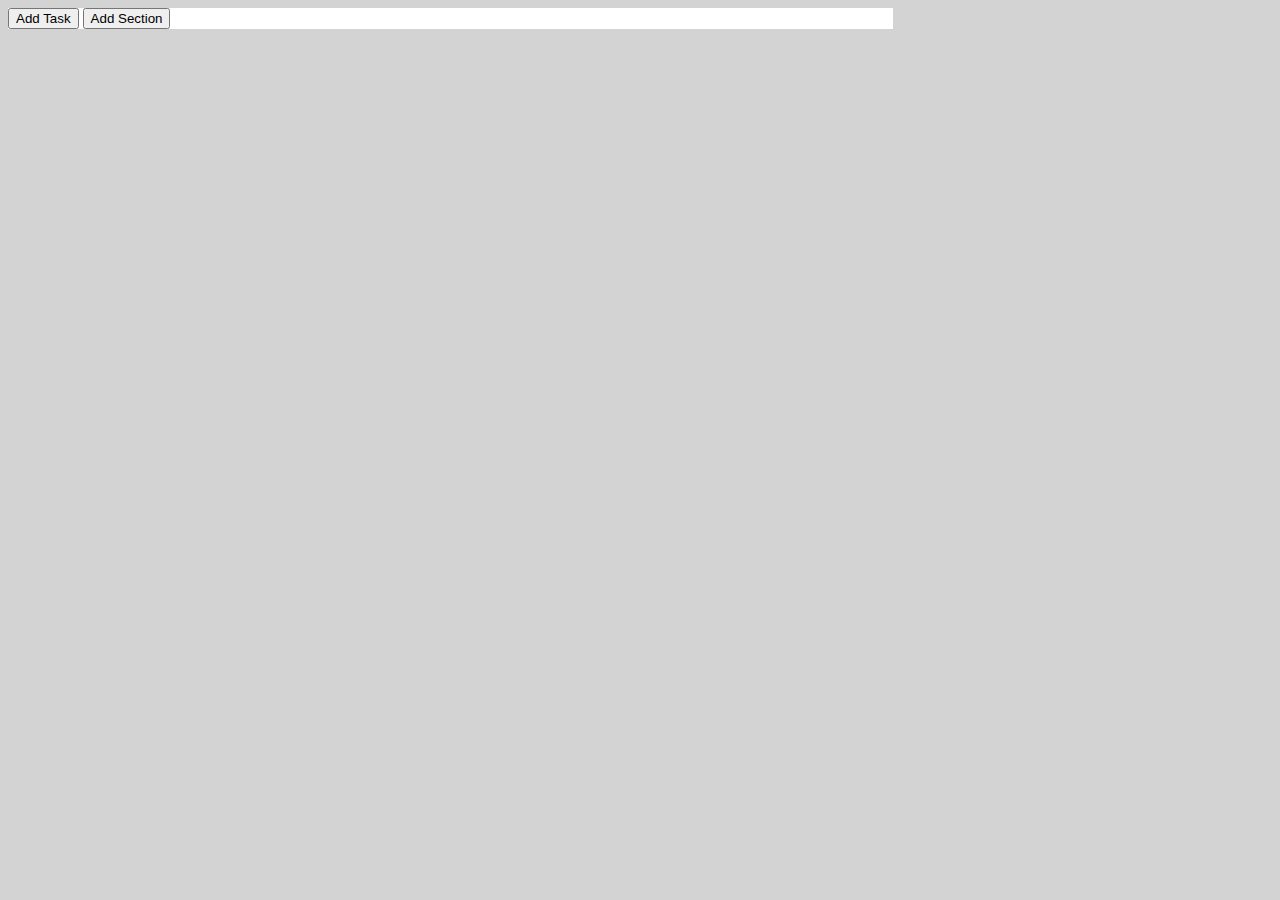
==== index.html @ a4cc9bf1 "Initial commit" ====
<!DOCTYPE html>
<html lang="en">
<head>
    <meta charset="UTF-8">
    <meta http-equiv="X-UA-Compatible" content="IE=edge">
    <meta name="viewport" content="width=device-width, initial-scale=1.0">
    <title>Toboolist</title>
    <link rel="stylesheet" href="./css/style.css">
</head>
<body>
    
    <div class="container">
        <header id="site_header">
            <button class="add">Add Task</button>
            <button class="add">Add Section</button>
            <!-- /.add -->
            
        </header>
        <!-- /#site_header -->

        <main id="site_main"></main>
        <!-- /#site_main -->
        

    </div>

</body>
</html>
---- css/style.css ----
body{
    background-color:  lightgrey;
}

.container{
    width: 70%;
    background-color: white;
}

header{
    border-bottom: 1 px solid lightgrey;
}
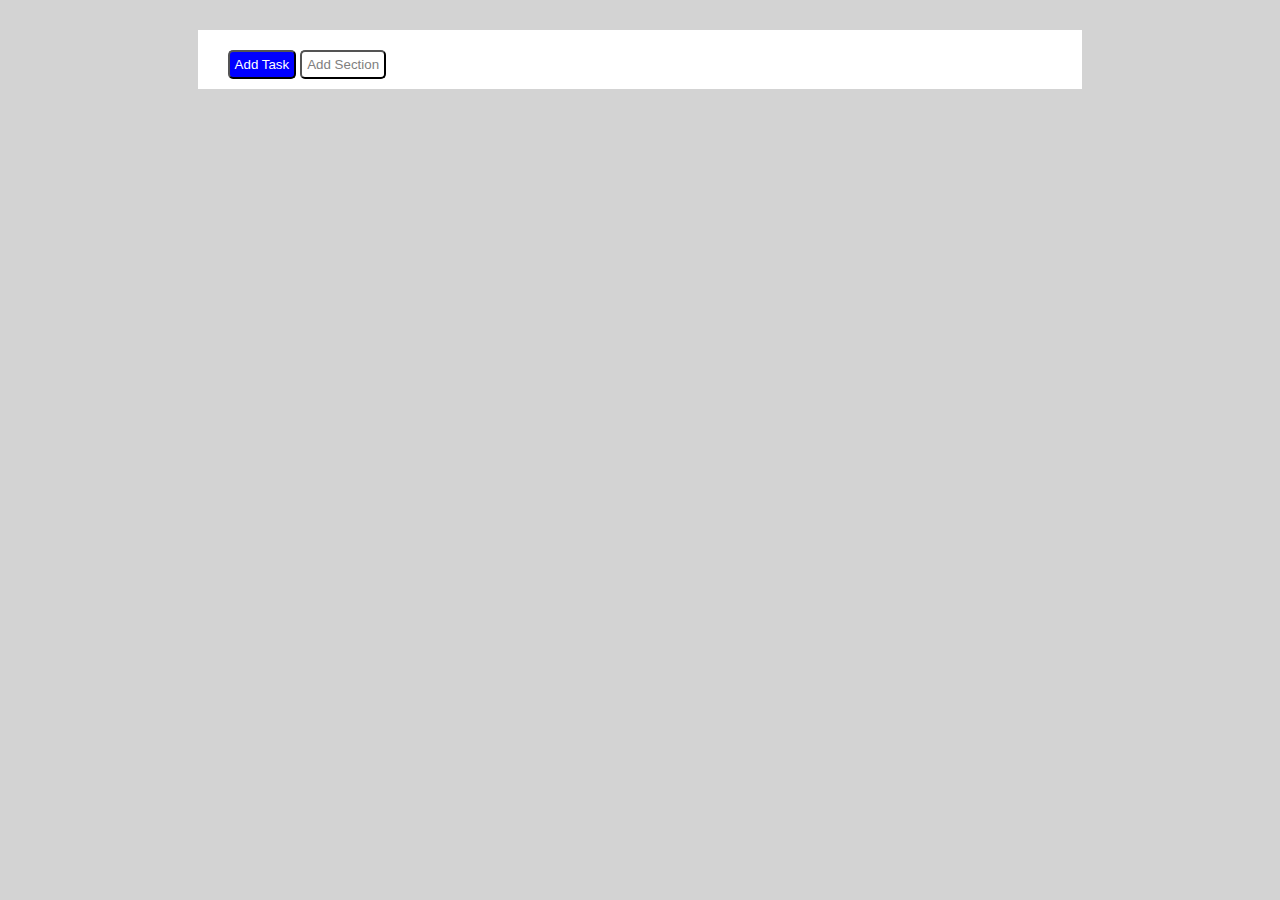
==== commit 23dec519: "add header" ====
--- a/index.html
+++ b/index.html
@@ -11,8 +11,8 @@
     
     <div class="container">
         <header id="site_header">
-            <button class="add">Add Task</button>
-            <button class="add">Add Section</button>
+            <button class="add task">Add Task</button>
+            <button class="add section">Add Section</button>
             <!-- /.add -->
             
         </header>
--- a/css/style.css
+++ b/css/style.css
@@ -5,8 +5,27 @@
 .container{
     width: 70%;
     background-color: white;
+    margin: 0 auto;
 }
 
 header{
     border-bottom: 1 px solid lightgrey;
+    margin: 30px;
+}
+
+.add{
+    padding: 5px;
+    margin-top: 20px;
+    margin-bottom: 10px;
+    border-radius: 5px;
+}
+
+.task{
+    background-color: blue;
+    color: white;
+}
+
+.section{
+    background-color: white;
+    color: grey;
 }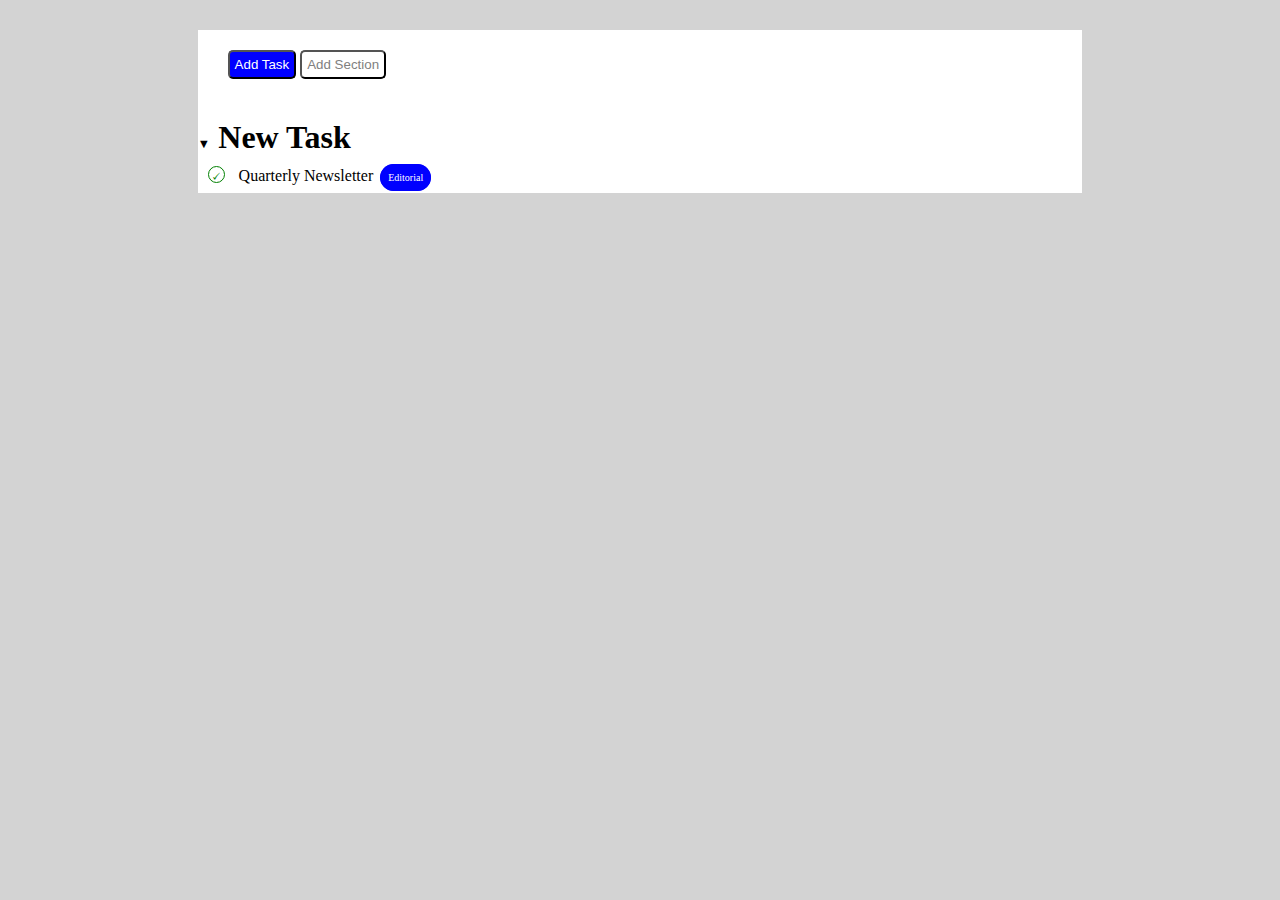
==== commit f7c90d65: "add section new task" ====
--- a/index.html
+++ b/index.html
@@ -13,12 +13,38 @@
         <header id="site_header">
             <button class="add task">Add Task</button>
             <button class="add section">Add Section</button>
-            <!-- /.add -->
-            
+            <!-- /.add -->       
         </header>
         <!-- /#site_header -->
 
-        <main id="site_main"></main>
+        <main id="site_main">
+            <section id="new_task">
+                <h1>
+                    <span class="select">&#x25BC;</span>
+                     New Task
+                </h1>
+
+                <div id="choice"> 
+                    <span class="check"> 
+                        <span class="icon">
+                            &#128504;
+                        </span>
+                       
+                    </span> 
+                    Quarterly Newsletter 
+                    <bu class="button_dimension blue"> Editorial</bu>
+                </div>
+
+            </section>
+            <!-- /#new_task -->
+
+            <section id="today"></section>
+            <!-- /#today -->
+
+            <section id="upcoming"></section>
+            <!-- /#upcoming -->
+
+        </main>
         <!-- /#site_main -->
         
 
--- a/css/style.css
+++ b/css/style.css
@@ -7,12 +7,13 @@
     background-color: white;
     margin: 0 auto;
 }
-
+    /* Header */
 header{
     border-bottom: 1 px solid lightgrey;
     margin: 30px;
 }
 
+/* Button */
 .add{
     padding: 5px;
     margin-top: 20px;
@@ -28,4 +29,46 @@
 .section{
     background-color: white;
     color: grey;
+}
+/* /Button */
+
+
+/* Main */
+h1{
+    margin-bottom: 0;
+}
+
+.select{
+    font-size: 0.8rem;
+}
+
+.check{
+    color: green;
+    border: 1px solid green;
+    border-radius: 50%;
+    text-align: center;
+    display: inline-block;
+    width: 15px;
+    height: 15px;
+    margin: 10px;
+}
+
+.icon{
+    font-size: 14px;
+    vertical-align: middle;
+    line-height: 1;
+}
+
+.choice{
+    font-size: 1.5rem;
+}
+
+.button_dimension{
+    background-color: blue;
+    color: white;
+    border: 1px solid blue;
+    border-radius: 25px;
+    padding: 7px;
+    font-size: 10px;
+    margin-left: 3px;
 }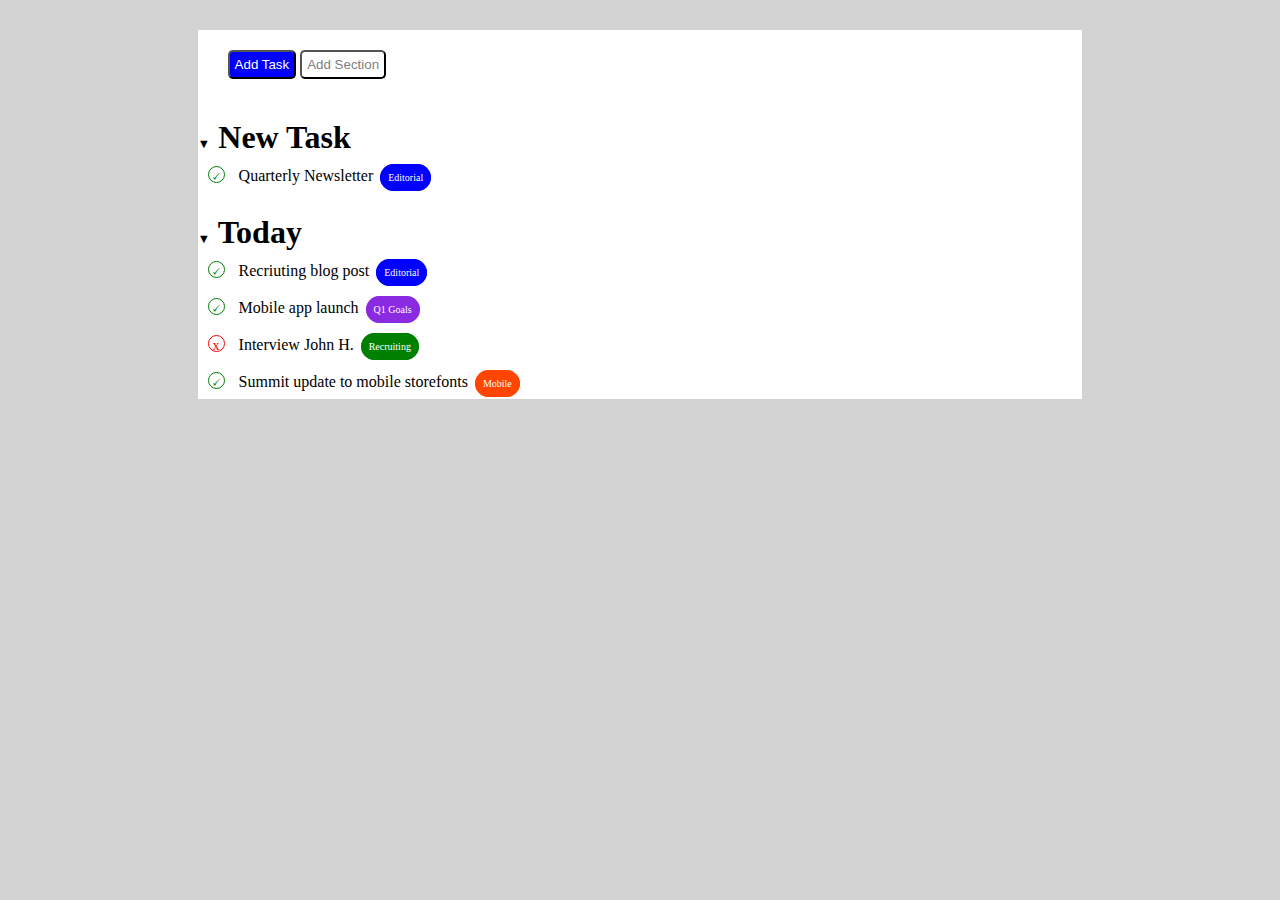
==== commit 14180f26: "add section today" ====
--- a/index.html
+++ b/index.html
@@ -38,7 +38,59 @@
             </section>
             <!-- /#new_task -->
 
-            <section id="today"></section>
+            <section id="today">
+                <h1>
+                    <span class="select">&#x25BC;</span>
+                    Today
+                </h1>
+                
+               
+                <div id="choice">
+                    <span class="check">
+                        <span class="icon">
+                            &#128504;
+                        </span>
+                
+                    </span>
+                    Recriuting blog post
+                    <bu class="button_dimension blue"> Editorial</bu>
+                </div>
+
+                <div id="choice">
+                    <span class="check">
+                        <span class="icon">
+                            &#128504;
+                        </span>
+                
+                    </span>
+                    Mobile app launch
+                    <bu class="button_dimension purple"> Q1 Goals</bu>
+                </div>
+
+                <div id="choice">
+                    <span class="delete">
+                        <span class="icon">
+                            x
+                        </span>
+                
+                    </span>
+                    Interview John H.
+                    <bu class="button_dimension green"> Recruiting</bu>
+                </div>
+
+                <div id="choice">
+                    <span class="check">
+                        <span class="icon">
+                            &#128504;
+                        </span>
+                
+                    </span>
+                    Summit update to mobile storefonts
+                    <bu class="button_dimension orange"> Mobile</bu>
+                </div>
+
+
+            </section>
             <!-- /#today -->
 
             <section id="upcoming"></section>
--- a/css/style.css
+++ b/css/style.css
@@ -53,6 +53,19 @@
     margin: 10px;
 }
 
+.delete{
+    color: red;
+    border: 1px solid red;
+    border-radius: 50%;
+    text-align: center;
+    display: inline-block;
+    width: 15px;
+    height: 15px;
+    margin: 10px;
+}
+    
+
+
 .icon{
     font-size: 14px;
     vertical-align: middle;
@@ -64,11 +77,32 @@
 }
 
 .button_dimension{
-    background-color: blue;
-    color: white;
-    border: 1px solid blue;
     border-radius: 25px;
     padding: 7px;
     font-size: 10px;
     margin-left: 3px;
+}
+
+.blue{
+    background-color: blue;
+    color: white;
+    border: 1px solid blue;
+}
+
+.purple{
+    background-color: blueviolet;
+    color: white;
+    border: 1px solid blueviolet;
+}
+
+.green{
+    background-color: green;
+    color: white;
+    border: 1px solid green;
+}
+
+.orange{
+    background-color: orangered;
+    color: white;
+    border: 1px solid orangered;
 }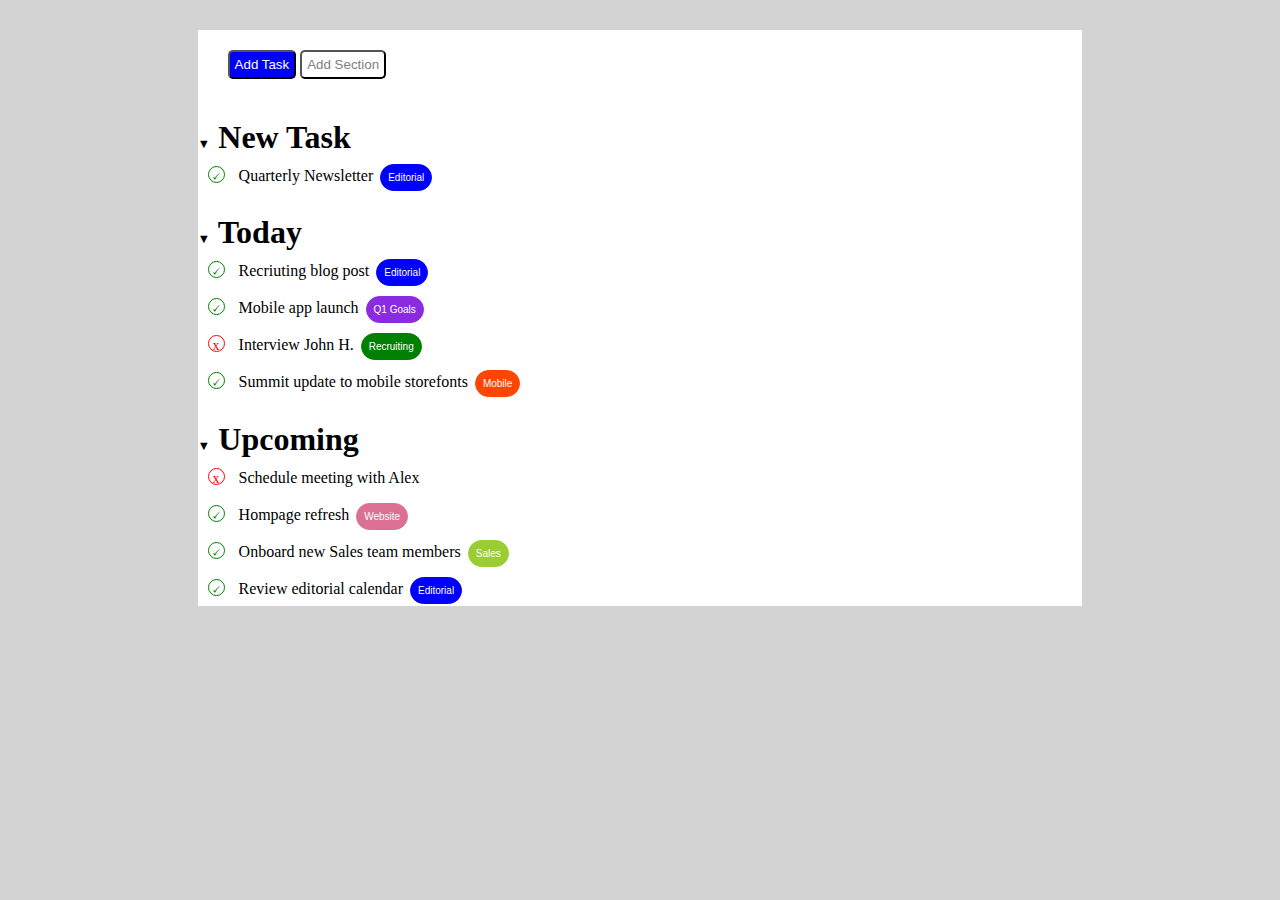
==== commit f856833b: "add section upcoming" ====
--- a/index.html
+++ b/index.html
@@ -32,7 +32,7 @@
                        
                     </span> 
                     Quarterly Newsletter 
-                    <bu class="button_dimension blue"> Editorial</bu>
+                    <button class="button_dimension blue"> Editorial</button>
                 </div>
 
             </section>
@@ -53,7 +53,7 @@
                 
                     </span>
                     Recriuting blog post
-                    <bu class="button_dimension blue"> Editorial</bu>
+                    <button class="button_dimension blue"> Editorial</button>
                 </div>
 
                 <div id="choice">
@@ -64,7 +64,7 @@
                 
                     </span>
                     Mobile app launch
-                    <bu class="button_dimension purple"> Q1 Goals</bu>
+                    <button class="button_dimension purple"> Q1 Goals</button>
                 </div>
 
                 <div id="choice">
@@ -75,7 +75,7 @@
                 
                     </span>
                     Interview John H.
-                    <bu class="button_dimension green"> Recruiting</bu>
+                    <button class="button_dimension green"> Recruiting</button>
                 </div>
 
                 <div id="choice">
@@ -86,14 +86,63 @@
                 
                     </span>
                     Summit update to mobile storefonts
-                    <bu class="button_dimension orange"> Mobile</bu>
+                    <button class="button_dimension orange"> Mobile</button>
                 </div>
 
 
             </section>
             <!-- /#today -->
 
-            <section id="upcoming"></section>
+            <section id="upcoming">
+                <h1>
+                    <span class="select">&#x25BC;</span>
+                    Upcoming
+                </h1>
+
+                <div id="choice">
+                    <span class="delete">
+                        <span class="icon">
+                            x
+                        </span>
+                
+                    </span>
+                    Schedule meeting with Alex
+                </div>
+                
+                
+                <div id="choice">
+                    <span class="check">
+                        <span class="icon">
+                            &#128504;
+                        </span>
+                
+                    </span>
+                    Hompage refresh
+                    <button class="button_dimension pink"> Website</button>
+                </div>
+                
+                <div id="choice">
+                    <span class="check">
+                        <span class="icon">
+                            &#128504;
+                        </span>
+                
+                    </span>
+                    Onboard new Sales team members
+                    <button class="button_dimension yellow"> Sales</button>
+                </div>
+                
+                <div id="choice">
+                    <span class="check">
+                        <span class="icon">
+                            &#128504;
+                        </span>
+                
+                    </span>
+                    Review editorial calendar
+                    <button class="button_dimension blue"> Editorial</button>
+                </div>
+            </section>
             <!-- /#upcoming -->
 
         </main>
--- a/css/style.css
+++ b/css/style.css
@@ -105,4 +105,16 @@
     background-color: orangered;
     color: white;
     border: 1px solid orangered;
+}
+
+.pink{
+    background-color: palevioletred;
+    color: white;
+    border: 1px solid palevioletred;
+}
+
+.yellow{
+    background-color: yellowgreen;
+    color: white;
+    border: 1px solid yellowgreen;
 }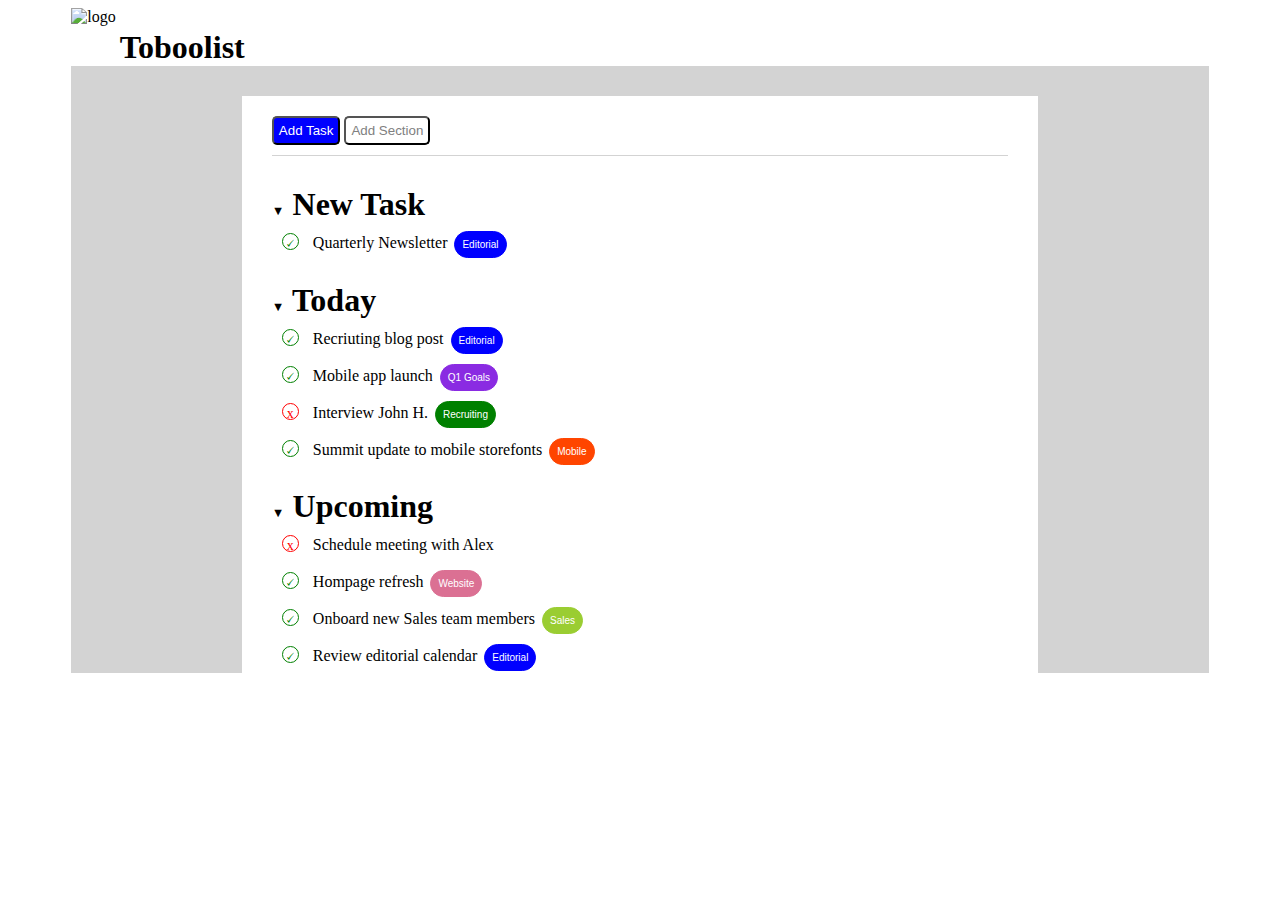
==== commit ba933ace: "add logo" ====
--- a/index.html
+++ b/index.html
@@ -8,148 +8,159 @@
     <link rel="stylesheet" href="./css/style.css">
 </head>
 <body>
+
+    <div id="container">
+        <div id="logo">
+            <img class="logo_img"
+                src="https://yt3.ggpht.com/ytc/AKedOLTO2XVhtyMr24Dnz6QJ-Lsj_05XHim-qMoF6PRc=s900-c-k-c0x00ffffff-no-rj" alt="logo">
+            <h1 id="title">Toboolist</h1>    
+
+        </div>
+        
+        <div class="contain">
+            <header id="site_header">
+                <button class="add task">Add Task</button>
+                <button class="add section">Add Section</button>
+                <!-- /.add -->       
+            </header>
+            <!-- /#site_header -->
     
-    <div class="container">
-        <header id="site_header">
-            <button class="add task">Add Task</button>
-            <button class="add section">Add Section</button>
-            <!-- /.add -->       
-        </header>
-        <!-- /#site_header -->
-
-        <main id="site_main">
-            <section id="new_task">
-                <h1>
-                    <span class="select">&#x25BC;</span>
-                     New Task
-                </h1>
-
-                <div id="choice"> 
-                    <span class="check"> 
-                        <span class="icon">
-                            &#128504;
+            <main id="site_main">
+                <section id="new_task">
+                    <h1>
+                        <span class="select">&#x25BC;</span>
+                         New Task
+                    </h1>
+    
+                    <div id="choice"> 
+                        <span class="check"> 
+                            <span class="icon">
+                                &#128504;
+                            </span>
+                           
+                        </span> 
+                        Quarterly Newsletter 
+                        <button class="button_dimension blue"> Editorial</button>
+                    </div>
+    
+                </section>
+                <!-- /#new_task -->
+    
+                <section id="today">
+                    <h1>
+                        <span class="select">&#x25BC;</span>
+                        Today
+                    </h1>
+                    
+                   
+                    <div id="choice">
+                        <span class="check">
+                            <span class="icon">
+                                &#128504;
+                            </span>
+                    
                         </span>
-                       
-                    </span> 
-                    Quarterly Newsletter 
-                    <button class="button_dimension blue"> Editorial</button>
-                </div>
-
-            </section>
-            <!-- /#new_task -->
-
-            <section id="today">
-                <h1>
-                    <span class="select">&#x25BC;</span>
-                    Today
-                </h1>
-                
-               
-                <div id="choice">
-                    <span class="check">
-                        <span class="icon">
-                            &#128504;
+                        Recriuting blog post
+                        <button class="button_dimension blue"> Editorial</button>
+                    </div>
+    
+                    <div id="choice">
+                        <span class="check">
+                            <span class="icon">
+                                &#128504;
+                            </span>
+                    
                         </span>
-                
-                    </span>
-                    Recriuting blog post
-                    <button class="button_dimension blue"> Editorial</button>
-                </div>
-
-                <div id="choice">
-                    <span class="check">
-                        <span class="icon">
-                            &#128504;
+                        Mobile app launch
+                        <button class="button_dimension purple"> Q1 Goals</button>
+                    </div>
+    
+                    <div id="choice">
+                        <span class="delete">
+                            <span class="icon">
+                                x
+                            </span>
+                    
                         </span>
-                
-                    </span>
-                    Mobile app launch
-                    <button class="button_dimension purple"> Q1 Goals</button>
-                </div>
-
-                <div id="choice">
-                    <span class="delete">
-                        <span class="icon">
-                            x
+                        Interview John H.
+                        <button class="button_dimension green"> Recruiting</button>
+                    </div>
+    
+                    <div id="choice">
+                        <span class="check">
+                            <span class="icon">
+                                &#128504;
+                            </span>
+                    
                         </span>
-                
-                    </span>
-                    Interview John H.
-                    <button class="button_dimension green"> Recruiting</button>
-                </div>
-
-                <div id="choice">
-                    <span class="check">
-                        <span class="icon">
-                            &#128504;
+                        Summit update to mobile storefonts
+                        <button class="button_dimension orange"> Mobile</button>
+                    </div>
+    
+    
+                </section>
+                <!-- /#today -->
+    
+                <section id="upcoming">
+                    <h1>
+                        <span class="select">&#x25BC;</span>
+                        Upcoming
+                    </h1>
+    
+                    <div id="choice">
+                        <span class="delete">
+                            <span class="icon">
+                                x
+                            </span>
+                    
                         </span>
-                
-                    </span>
-                    Summit update to mobile storefonts
-                    <button class="button_dimension orange"> Mobile</button>
-                </div>
-
-
-            </section>
-            <!-- /#today -->
-
-            <section id="upcoming">
-                <h1>
-                    <span class="select">&#x25BC;</span>
-                    Upcoming
-                </h1>
-
-                <div id="choice">
-                    <span class="delete">
-                        <span class="icon">
-                            x
+                        Schedule meeting with Alex
+                    </div>
+                    
+                    
+                    <div id="choice">
+                        <span class="check">
+                            <span class="icon">
+                                &#128504;
+                            </span>
+                    
                         </span>
-                
-                    </span>
-                    Schedule meeting with Alex
-                </div>
-                
-                
-                <div id="choice">
-                    <span class="check">
-                        <span class="icon">
-                            &#128504;
+                        Hompage refresh
+                        <button class="button_dimension pink"> Website</button>
+                    </div>
+                    
+                    <div id="choice">
+                        <span class="check">
+                            <span class="icon">
+                                &#128504;
+                            </span>
+                    
                         </span>
-                
-                    </span>
-                    Hompage refresh
-                    <button class="button_dimension pink"> Website</button>
-                </div>
-                
-                <div id="choice">
-                    <span class="check">
-                        <span class="icon">
-                            &#128504;
+                        Onboard new Sales team members
+                        <button class="button_dimension yellow"> Sales</button>
+                    </div>
+                    
+                    <div id="choice">
+                        <span class="check">
+                            <span class="icon">
+                                &#128504;
+                            </span>
+                    
                         </span>
-                
-                    </span>
-                    Onboard new Sales team members
-                    <button class="button_dimension yellow"> Sales</button>
-                </div>
-                
-                <div id="choice">
-                    <span class="check">
-                        <span class="icon">
-                            &#128504;
-                        </span>
-                
-                    </span>
-                    Review editorial calendar
-                    <button class="button_dimension blue"> Editorial</button>
-                </div>
-            </section>
-            <!-- /#upcoming -->
-
-        </main>
-        <!-- /#site_main -->
-        
+                        Review editorial calendar
+                        <button class="button_dimension blue"> Editorial</button>
+                    </div>
+                </section>
+                <!-- /#upcoming -->
+    
+            </main>
+            <!-- /#site_main -->
+            
+    
+        </div>
 
     </div>
+    
 
 </body>
 </html>--- a/css/style.css
+++ b/css/style.css
@@ -1,15 +1,30 @@
-body{
+#container{
+    width: 90%;
     background-color:  lightgrey;
+    margin: 0 auto;
 }
 
-.container{
+#title{
+    display: inline-block;
+    vertical-align: top;
+}
+
+#logo{
+    background-color: white;
+}
+
+.logo_img{
+    width: 70px;
+}
+
+.contain{
     width: 70%;
     background-color: white;
     margin: 0 auto;
 }
     /* Header */
 header{
-    border-bottom: 1 px solid lightgrey;
+    border-bottom: 1px solid lightgrey;
     margin: 30px;
 }
 
@@ -34,6 +49,11 @@
 
 
 /* Main */
+
+main{
+    margin: 30px;
+} 
+
 h1{
     margin-bottom: 0;
 }
@@ -63,8 +83,6 @@
     height: 15px;
     margin: 10px;
 }
-    
-
 
 .icon{
     font-size: 14px;
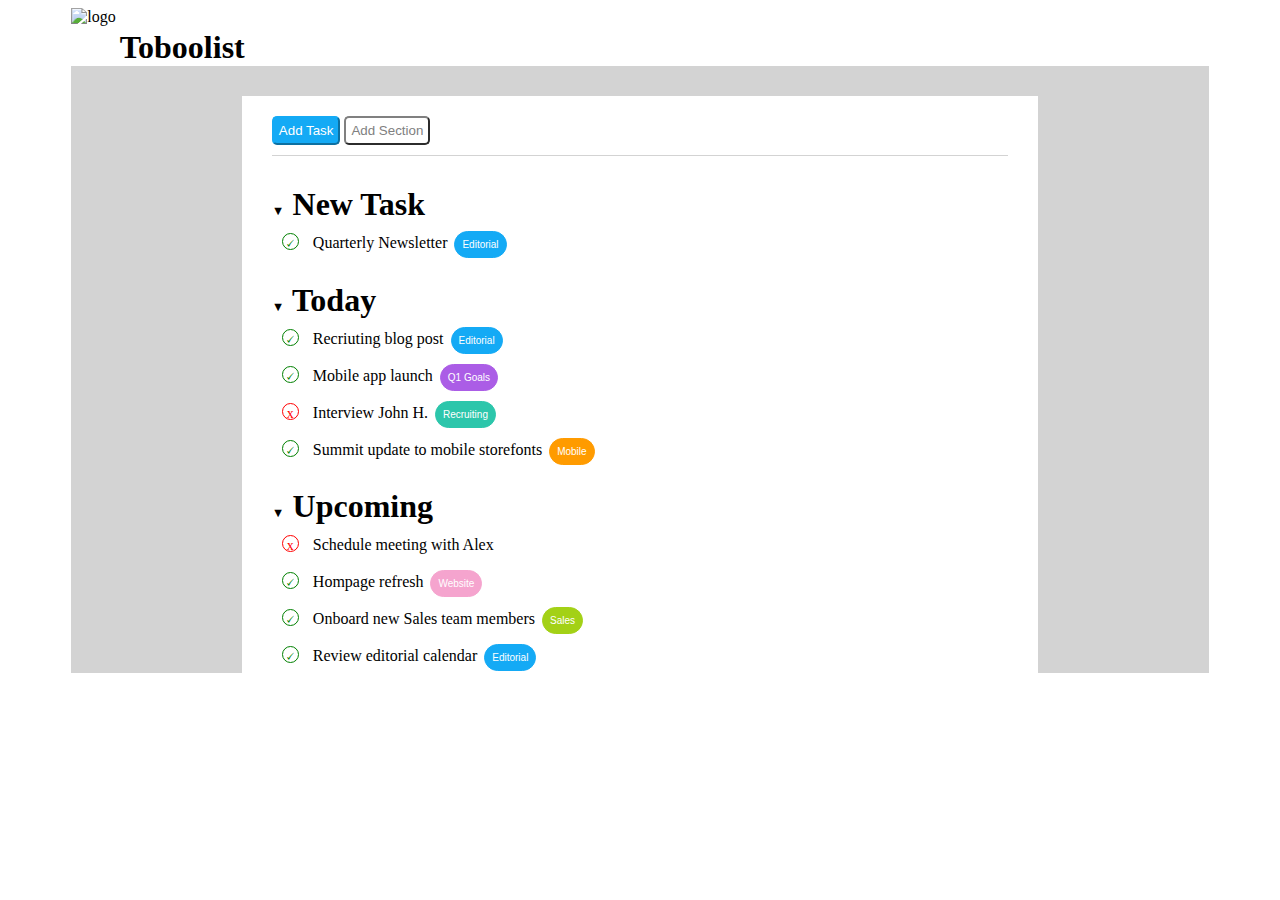
==== commit 456680d0: "Add logo e commenti" ====
--- a/index.html
+++ b/index.html
@@ -10,18 +10,18 @@
 <body>
 
     <div id="container">
+
         <div id="logo">
             <img class="logo_img"
                 src="https://yt3.ggpht.com/ytc/AKedOLTO2XVhtyMr24Dnz6QJ-Lsj_05XHim-qMoF6PRc=s900-c-k-c0x00ffffff-no-rj" alt="logo">
             <h1 id="title">Toboolist</h1>    
-
         </div>
         
         <div class="contain">
             <header id="site_header">
                 <button class="add task">Add Task</button>
                 <button class="add section">Add Section</button>
-                <!-- /.add -->       
+                <!-- button/.add -->       
             </header>
             <!-- /#site_header -->
     
@@ -34,6 +34,7 @@
     
                     <div id="choice"> 
                         <span class="check"> 
+
                             <span class="icon">
                                 &#128504;
                             </span>
@@ -55,6 +56,7 @@
                    
                     <div id="choice">
                         <span class="check">
+
                             <span class="icon">
                                 &#128504;
                             </span>
@@ -66,6 +68,7 @@
     
                     <div id="choice">
                         <span class="check">
+
                             <span class="icon">
                                 &#128504;
                             </span>
@@ -88,6 +91,7 @@
     
                     <div id="choice">
                         <span class="check">
+
                             <span class="icon">
                                 &#128504;
                             </span>
@@ -109,6 +113,7 @@
     
                     <div id="choice">
                         <span class="delete">
+
                             <span class="icon">
                                 x
                             </span>
@@ -120,6 +125,7 @@
                     
                     <div id="choice">
                         <span class="check">
+
                             <span class="icon">
                                 &#128504;
                             </span>
@@ -142,6 +148,7 @@
                     
                     <div id="choice">
                         <span class="check">
+
                             <span class="icon">
                                 &#128504;
                             </span>
--- a/css/style.css
+++ b/css/style.css
@@ -1,3 +1,5 @@
+
+/* logo */
 #container{
     width: 90%;
     background-color:  lightgrey;
@@ -22,13 +24,15 @@
     background-color: white;
     margin: 0 auto;
 }
+/* /Logo */
+
     /* Header */
 header{
     border-bottom: 1px solid lightgrey;
     margin: 30px;
 }
 
-/* Button */
+/* Button_add */
 .add{
     padding: 5px;
     margin-top: 20px;
@@ -37,15 +41,17 @@
 }
 
 .task{
-    background-color: blue;
+    background-color: #14AAF5;
     color: white;
+    border-color: #14AAF5;
 }
 
 .section{
     background-color: white;
     color: grey;
+    border-color: gray;
 }
-/* /Button */
+/* /Button_add */
 
 
 /* Main */
@@ -101,38 +107,42 @@
     margin-left: 3px;
 }
 
+/* Button color */
 .blue{
-    background-color: blue;
+    background-color: #14AAF5;
     color: white;
-    border: 1px solid blue;
+    border: 1px solid #14AAF5;
 }
 
 .purple{
-    background-color: blueviolet;
+    background-color: #AB5DE6;
     color: white;
-    border: 1px solid blueviolet;
+    border: 1px solid #AB5DE6;
 }
 
 .green{
-    background-color: green;
+    background-color: #2CC6AB;
     color: white;
-    border: 1px solid green;
+    border: 1px solid #2CC6AB;
 }
 
 .orange{
-    background-color: orangered;
+    background-color: #FF9B00;
     color: white;
-    border: 1px solid orangered;
+    border: 1px solid #FF9B00;
 }
 
 .pink{
-    background-color: palevioletred;
+    background-color: #F5A4CE;
     color: white;
-    border: 1px solid palevioletred;
+    border: 1px solid #F5A4CE;
 }
 
 .yellow{
-    background-color: yellowgreen;
+    background-color: #A3D116;
     color: white;
-    border: 1px solid yellowgreen;
-}+    border: 1px solid #A3D116;
+}
+/* /Button color */
+
+/* /Main */